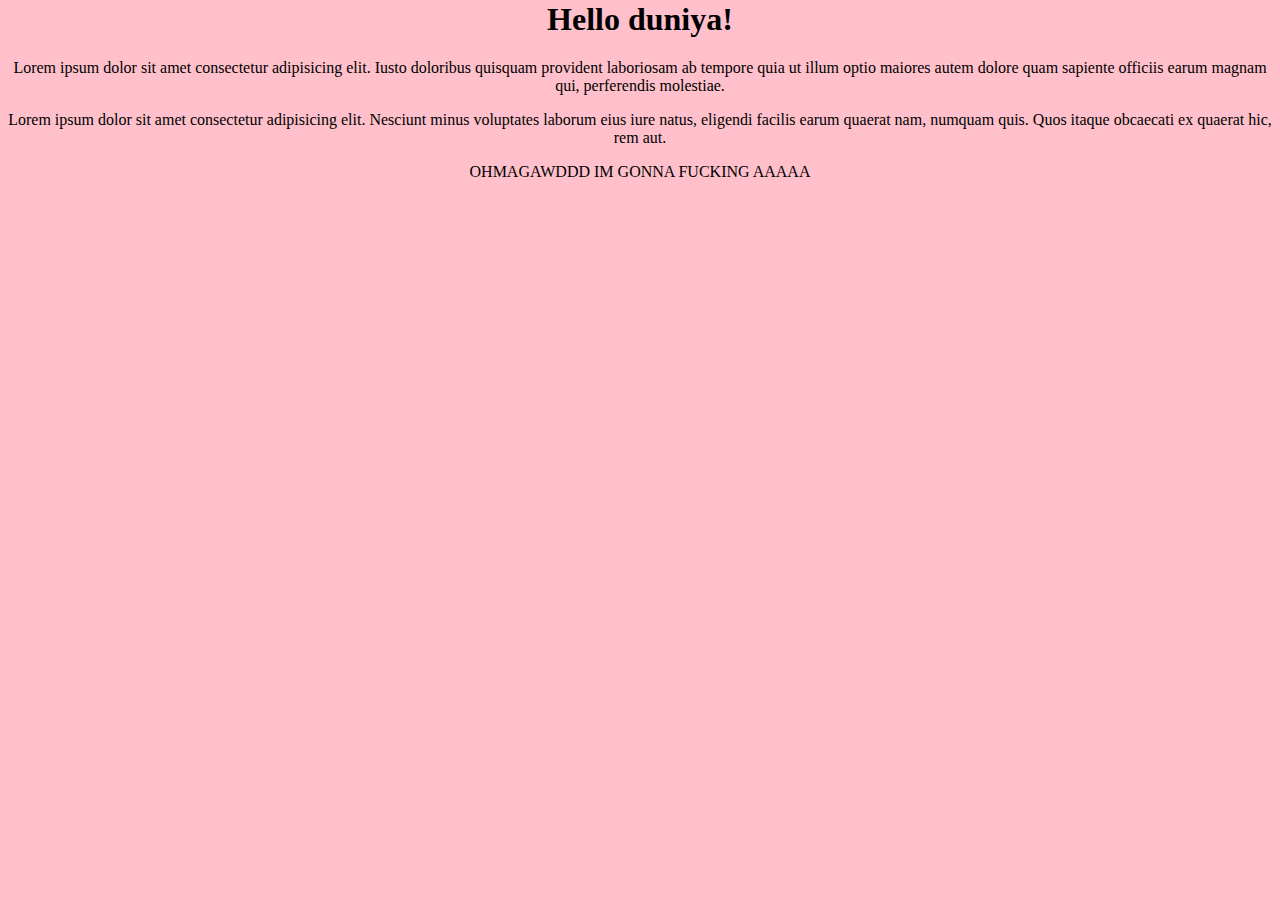
==== index.html @ 6a9a192a "iwfd" ====
<html lang="en">
<head>
    <meta charset="UTF-8">
    <meta name="viewport" content="width=device-width, initial-scale=1.0">
    <title>Document</title>
</head>
<body>
    <link rel="stylesheet" href="styles.css">
    <h1>Hello duniya!</h1>
    <p>Lorem ipsum dolor sit amet consectetur adipisicing elit. Iusto doloribus quisquam provident laboriosam ab tempore quia ut illum optio maiores autem dolore quam sapiente officiis earum magnam qui, perferendis molestiae.</p>
    <p>Lorem ipsum dolor sit amet consectetur adipisicing elit. Nesciunt minus voluptates laborum eius iure natus, eligendi facilis earum quaerat nam, numquam quis. Quos itaque obcaecati ex quaerat hic, rem aut.</p>
    <p>OHMAGAWDDD IM GONNA FUCKING AAAAA</p>
    
</body>
</html>
---- styles.css ----
body {
    margin: 1;
    background-color: pink;
    text-align: center;
}
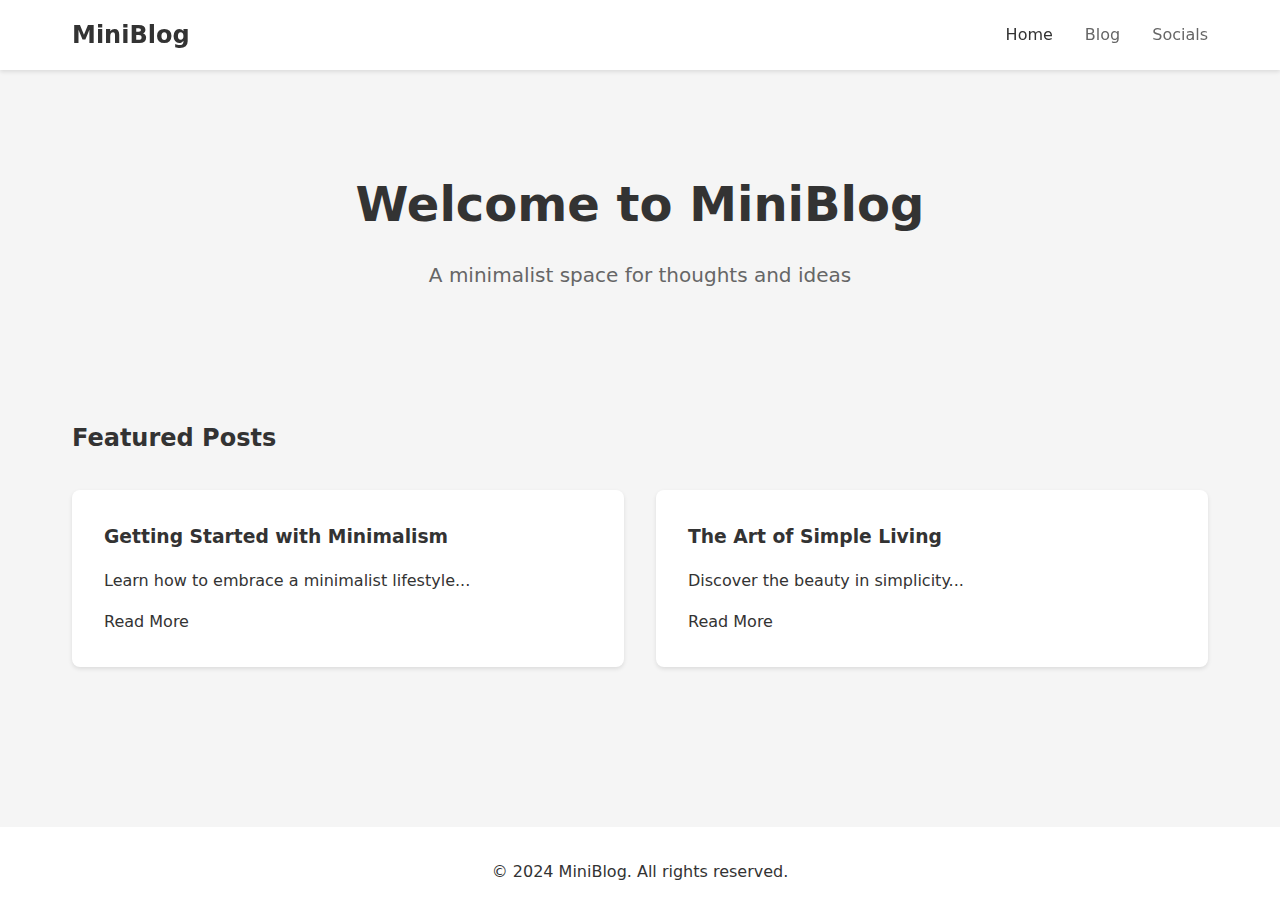
==== commit 1a76348c: "atarashi_website" ====
--- a/index.html
+++ b/index.html
@@ -1,15 +1,48 @@
+<!DOCTYPE html>
 <html lang="en">
 <head>
     <meta charset="UTF-8">
     <meta name="viewport" content="width=device-width, initial-scale=1.0">
-    <title>Document</title>
+    <title>Minimalist Blog</title>
+    <link rel="stylesheet" href="style.css">
 </head>
 <body>
-    <link rel="stylesheet" href="styles.css">
-    <h1>Hello duniya!</h1>
-    <p>Lorem ipsum dolor sit amet consectetur adipisicing elit. Iusto doloribus quisquam provident laboriosam ab tempore quia ut illum optio maiores autem dolore quam sapiente officiis earum magnam qui, perferendis molestiae.</p>
-    <p>Lorem ipsum dolor sit amet consectetur adipisicing elit. Nesciunt minus voluptates laborum eius iure natus, eligendi facilis earum quaerat nam, numquam quis. Quos itaque obcaecati ex quaerat hic, rem aut.</p>
-    <p>OHMAGAWDDD IM GONNA FUCKING AAAAA</p>
-    
+    <nav>
+        <div class="nav-container">
+            <h1 class="logo">MiniBlog</h1>
+            <ul class="nav-links">
+                <li><a href="index.html" class="active">Home</a></li>
+                <li><a href="blog.html">Blog</a></li>
+                <li><a href="socials.html">Socials</a></li>
+            </ul>
+        </div>
+    </nav>
+
+    <main>
+        <section class="hero">
+            <h1>Welcome to MiniBlog</h1>
+            <p>A minimalist space for thoughts and ideas</p>
+        </section>
+
+        <section class="featured">
+            <h2>Featured Posts</h2>
+            <div class="post-grid">
+                <article class="post-card">
+                    <h3>Getting Started with Minimalism</h3>
+                    <p>Learn how to embrace a minimalist lifestyle...</p>
+                    <a href="blog.html" class="read-more">Read More</a>
+                </article>
+                <article class="post-card">
+                    <h3>The Art of Simple Living</h3>
+                    <p>Discover the beauty in simplicity...</p>
+                    <a href="blog.html" class="read-more">Read More</a>
+                </article>
+            </div>
+        </section>
+    </main>
+
+    <footer>
+        <p>&copy; 2024 MiniBlog. All rights reserved.</p>
+    </footer>
 </body>
 </html>--- a/style.css
+++ b/style.css
@@ -0,0 +1,176 @@
+/* Reset and base styles */
+* {
+    margin: 0;
+    padding: 0;
+    box-sizing: border-box;
+}
+
+body {
+    font-family: 'Inter', system-ui, -apple-system, sans-serif;
+    line-height: 1.6;
+    color: #333;
+    background-color: #f5f5f5;
+}
+
+/* Navigation */
+nav {
+    background-color: white;
+    box-shadow: 0 2px 4px rgba(0,0,0,0.1);
+    padding: 1rem 0;
+    position: sticky;
+    top: 0;
+    z-index: 1000;
+}
+
+.nav-container {
+    max-width: 1200px;
+    margin: 0 auto;
+    padding: 0 2rem;
+    display: flex;
+    justify-content: space-between;
+    align-items: center;
+}
+
+.logo {
+    font-size: 1.5rem;
+    font-weight: 700;
+    color: #333;
+}
+
+.nav-links {
+    display: flex;
+    gap: 2rem;
+    list-style: none;
+}
+
+.nav-links a {
+    text-decoration: none;
+    color: #666;
+    font-weight: 500;
+    transition: color 0.3s ease;
+}
+
+.nav-links a:hover,
+.nav-links a.active {
+    color: #333;
+}
+
+/* Main content */
+main {
+    max-width: 1200px;
+    margin: 0 auto;
+    padding: 2rem;
+}
+
+/* Hero section */
+.hero {
+    text-align: center;
+    padding: 4rem 0;
+}
+
+.hero h1 {
+    font-size: 3rem;
+    margin-bottom: 1rem;
+}
+
+.hero p {
+    font-size: 1.25rem;
+    color: #666;
+}
+
+/* Featured posts */
+.featured {
+    margin: 4rem 0;
+}
+
+.post-grid {
+    display: grid;
+    grid-template-columns: repeat(auto-fit, minmax(300px, 1fr));
+    gap: 2rem;
+    margin-top: 2rem;
+}
+
+.post-card {
+    background: white;
+    padding: 2rem;
+    border-radius: 8px;
+    box-shadow: 0 2px 4px rgba(0,0,0,0.1);
+}
+
+.post-card h3 {
+    margin-bottom: 1rem;
+}
+
+/* Blog posts */
+.blog-post {
+    background: white;
+    padding: 2rem;
+    border-radius: 8px;
+    box-shadow: 0 2px 4px rgba(0,0,0,0.1);
+    margin-bottom: 2rem;
+}
+
+.post-meta {
+    color: #666;
+    font-size: 0.9rem;
+    margin-bottom: 1rem;
+}
+
+/* Social links */
+.social-links {
+    display: grid;
+    grid-template-columns: repeat(auto-fit, minmax(250px, 1fr));
+    gap: 2rem;
+    margin-top: 2rem;
+}
+
+.social-card {
+    background: white;
+    padding: 2rem;
+    border-radius: 8px;
+    box-shadow: 0 2px 4px rgba(0,0,0,0.1);
+    text-decoration: none;
+    color: #333;
+    transition: transform 0.3s ease;
+}
+
+.social-card:hover {
+    transform: translateY(-5px);
+}
+
+/* Footer */
+footer {
+    text-align: center;
+    padding: 2rem;
+    background: white;
+    margin-top: 4rem;
+}
+
+/* Utility classes */
+.read-more {
+    display: inline-block;
+    margin-top: 1rem;
+    color: #333;
+    text-decoration: none;
+    font-weight: 500;
+}
+
+.read-more:hover {
+    text-decoration: underline;
+}
+
+/* Responsive design */
+@media (max-width: 768px) {
+    .nav-container {
+        flex-direction: column;
+        gap: 1rem;
+    }
+
+    .nav-links {
+        gap: 1rem;
+    }
+
+    .hero h1 {
+        font-size: 2rem;
+    }
+}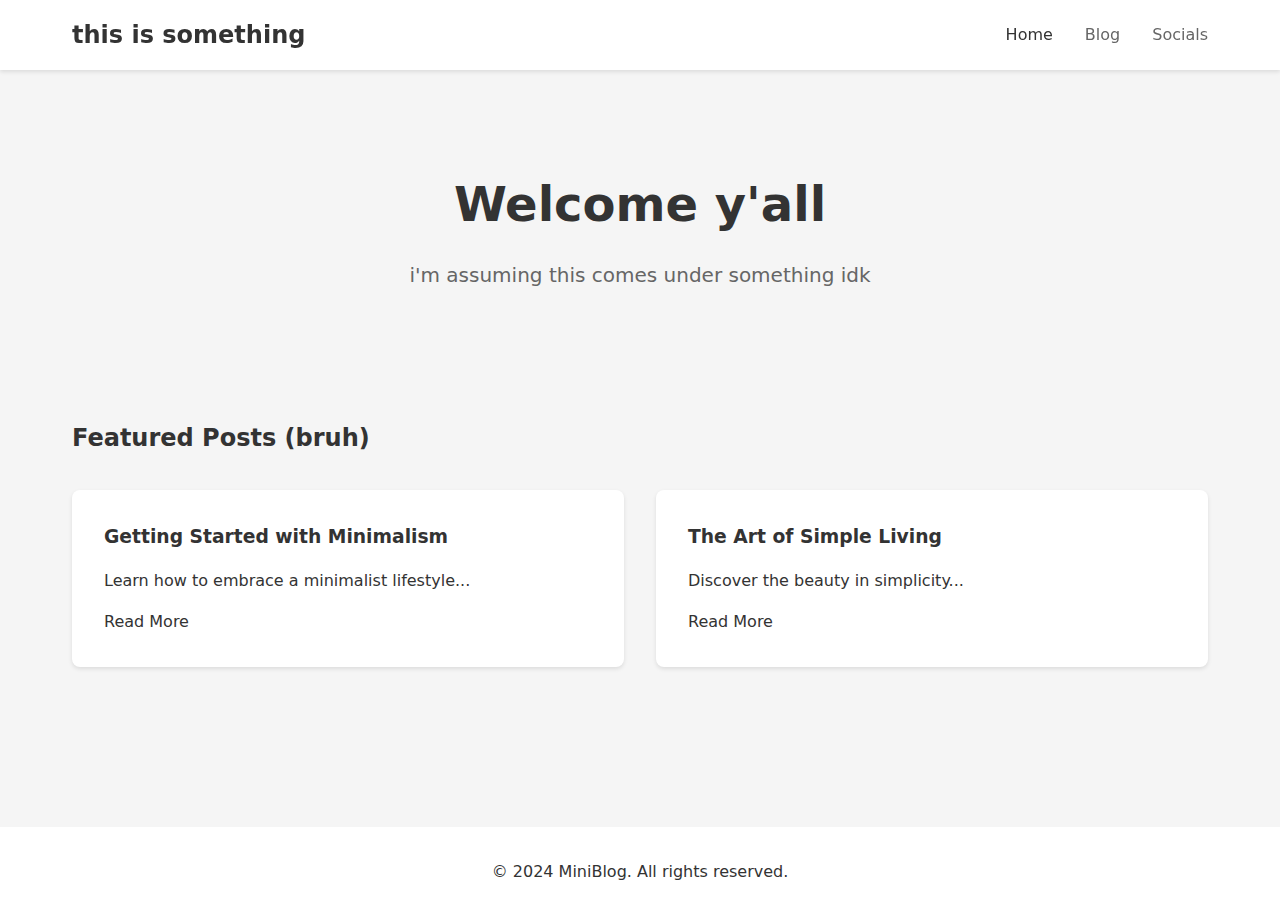
==== commit d2ecf33a: "real" ====
--- a/index.html
+++ b/index.html
@@ -3,13 +3,13 @@
 <head>
     <meta charset="UTF-8">
     <meta name="viewport" content="width=device-width, initial-scale=1.0">
-    <title>Minimalist Blog</title>
+    <title>Skye's blog and CTF Write-up's</title>
     <link rel="stylesheet" href="style.css">
 </head>
 <body>
     <nav>
         <div class="nav-container">
-            <h1 class="logo">MiniBlog</h1>
+            <h1 class="logo">this is something</h1>
             <ul class="nav-links">
                 <li><a href="index.html" class="active">Home</a></li>
                 <li><a href="blog.html">Blog</a></li>
@@ -20,12 +20,12 @@
 
     <main>
         <section class="hero">
-            <h1>Welcome to MiniBlog</h1>
-            <p>A minimalist space for thoughts and ideas</p>
+            <h1>Welcome y'all</h1>
+            <p>i'm assuming this comes under something idk</p>
         </section>
 
         <section class="featured">
-            <h2>Featured Posts</h2>
+            <h2>Featured Posts (bruh)</h2>
             <div class="post-grid">
                 <article class="post-card">
                     <h3>Getting Started with Minimalism</h3>
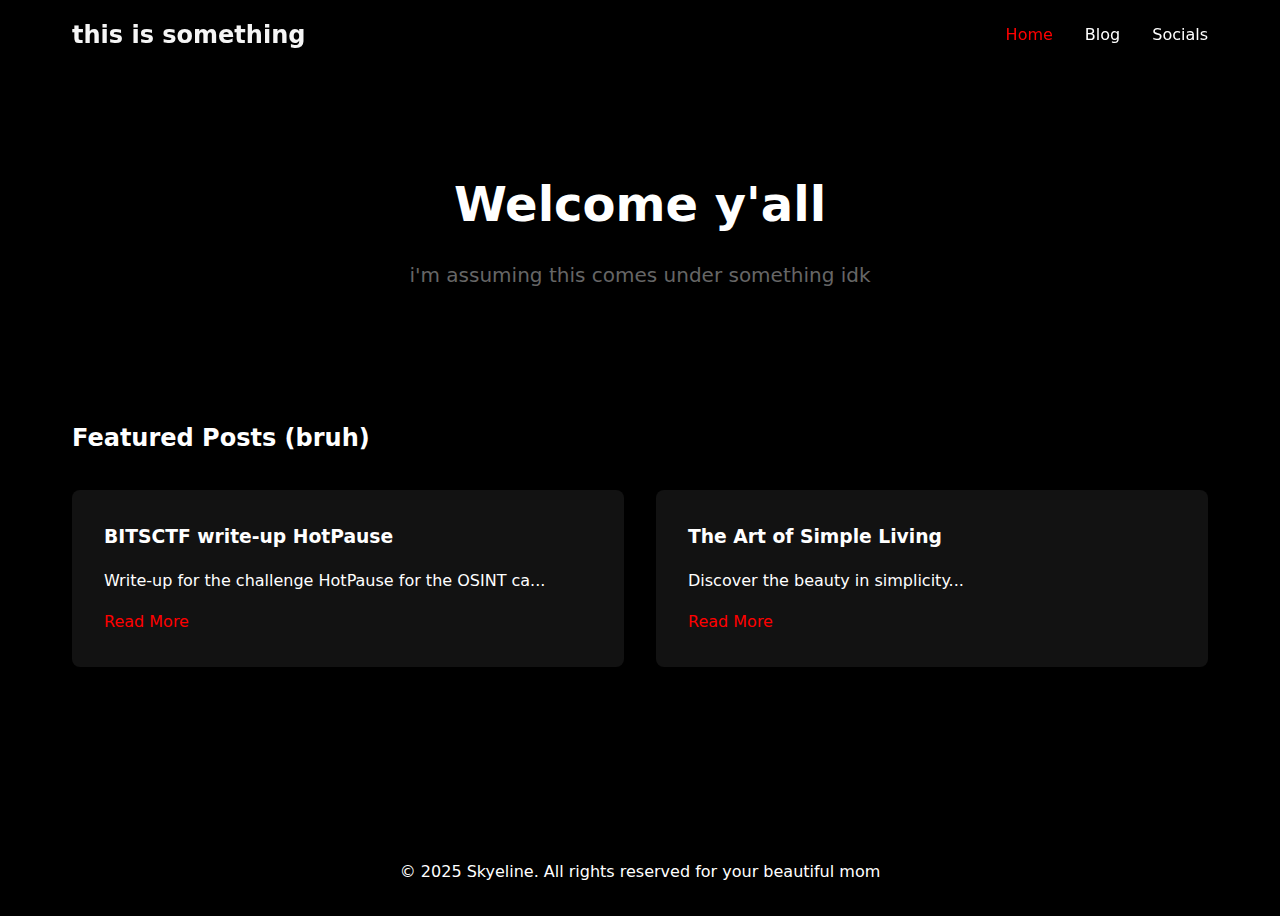
==== commit be5b8d91: "added one writeup + dark mode" ====
--- a/index.html
+++ b/index.html
@@ -3,7 +3,7 @@
 <head>
     <meta charset="UTF-8">
     <meta name="viewport" content="width=device-width, initial-scale=1.0">
-    <title>Skye's blog and CTF Write-up's</title>
+    <title>Skyeline</title>
     <link rel="stylesheet" href="style.css">
 </head>
 <body>
@@ -28,8 +28,8 @@
             <h2>Featured Posts (bruh)</h2>
             <div class="post-grid">
                 <article class="post-card">
-                    <h3>Getting Started with Minimalism</h3>
-                    <p>Learn how to embrace a minimalist lifestyle...</p>
+                    <h3>BITSCTF write-up HotPause</h3>
+                    <p>Write-up for the challenge HotPause for the OSINT ca...</p>
                     <a href="blog.html" class="read-more">Read More</a>
                 </article>
                 <article class="post-card">
@@ -42,7 +42,7 @@
     </main>
 
     <footer>
-        <p>&copy; 2024 MiniBlog. All rights reserved.</p>
+        <p>&copy; 2025 Skyeline. All rights reserved for your beautiful mom </p>
     </footer>
 </body>
 </html>--- a/style.css
+++ b/style.css
@@ -8,13 +8,13 @@
 body {
     font-family: 'Inter', system-ui, -apple-system, sans-serif;
     line-height: 1.6;
-    color: #333;
-    background-color: #f5f5f5;
+    color: white;
+    background-color: black;
 }
 
 /* Navigation */
 nav {
-    background-color: white;
+    background-color: black;
     box-shadow: 0 2px 4px rgba(0,0,0,0.1);
     padding: 1rem 0;
     position: sticky;
@@ -34,7 +34,7 @@
 .logo {
     font-size: 1.5rem;
     font-weight: 700;
-    color: #333;
+    color: whitesmoke;
 }
 
 .nav-links {
@@ -45,14 +45,14 @@
 
 .nav-links a {
     text-decoration: none;
-    color: #666;
+    color: white;
     font-weight: 500;
     transition: color 0.3s ease;
 }
 
 .nav-links a:hover,
 .nav-links a.active {
-    color: #333;
+    color: red;
 }
 
 /* Main content */
@@ -60,6 +60,16 @@
     max-width: 1200px;
     margin: 0 auto;
     padding: 2rem;
+}
+/* Lazy spacing */
+.hidden-text {
+    display: none;
+    white-space: pre-line;
+}
+/* code larger */
+
+code {
+    font-size: 1.3em; /* Slightly larger */
 }
 
 /* Hero section */
@@ -91,7 +101,7 @@
 }
 
 .post-card {
-    background: white;
+    background: rgb(18, 18, 18);
     padding: 2rem;
     border-radius: 8px;
     box-shadow: 0 2px 4px rgba(0,0,0,0.1);
@@ -103,12 +113,34 @@
 
 /* Blog posts */
 .blog-post {
-    background: white;
+    background: rgb(18, 18, 18);
     padding: 2rem;
     border-radius: 8px;
     box-shadow: 0 2px 4px rgba(0,0,0,0.1);
     margin-bottom: 2rem;
 }
+/* Blog image */
+.blog-image {
+    width: 100%; 
+    max-width: 100%; 
+    height: auto; 
+    border-radius: 8px; 
+}
+/* spoiler similar to discord */
+.spoiler {
+    background-color: black; 
+    color: black; 
+    padding: 2px 5px;
+    border-radius: 4px;
+    cursor: pointer;
+    transition: color 0.5s ease;
+}
+/* reveals spoiler */
+.spoiler.revealed {
+    color: white; 
+    background-color: transparent; 
+}
+
 
 .post-meta {
     color: #666;
@@ -125,7 +157,7 @@
 }
 
 .social-card {
-    background: white;
+    background: black;
     padding: 2rem;
     border-radius: 8px;
     box-shadow: 0 2px 4px rgba(0,0,0,0.1);
@@ -142,7 +174,7 @@
 footer {
     text-align: center;
     padding: 2rem;
-    background: white;
+    background: black;
     margin-top: 4rem;
 }
 
@@ -150,13 +182,17 @@
 .read-more {
     display: inline-block;
     margin-top: 1rem;
-    color: #333;
+    color: red;
     text-decoration: none;
     font-weight: 500;
 }
 
 .read-more:hover {
     text-decoration: underline;
+}
+h6{
+    font-weight: normal;
+    color: rgb(44, 43, 43);
 }
 
 /* Responsive design */
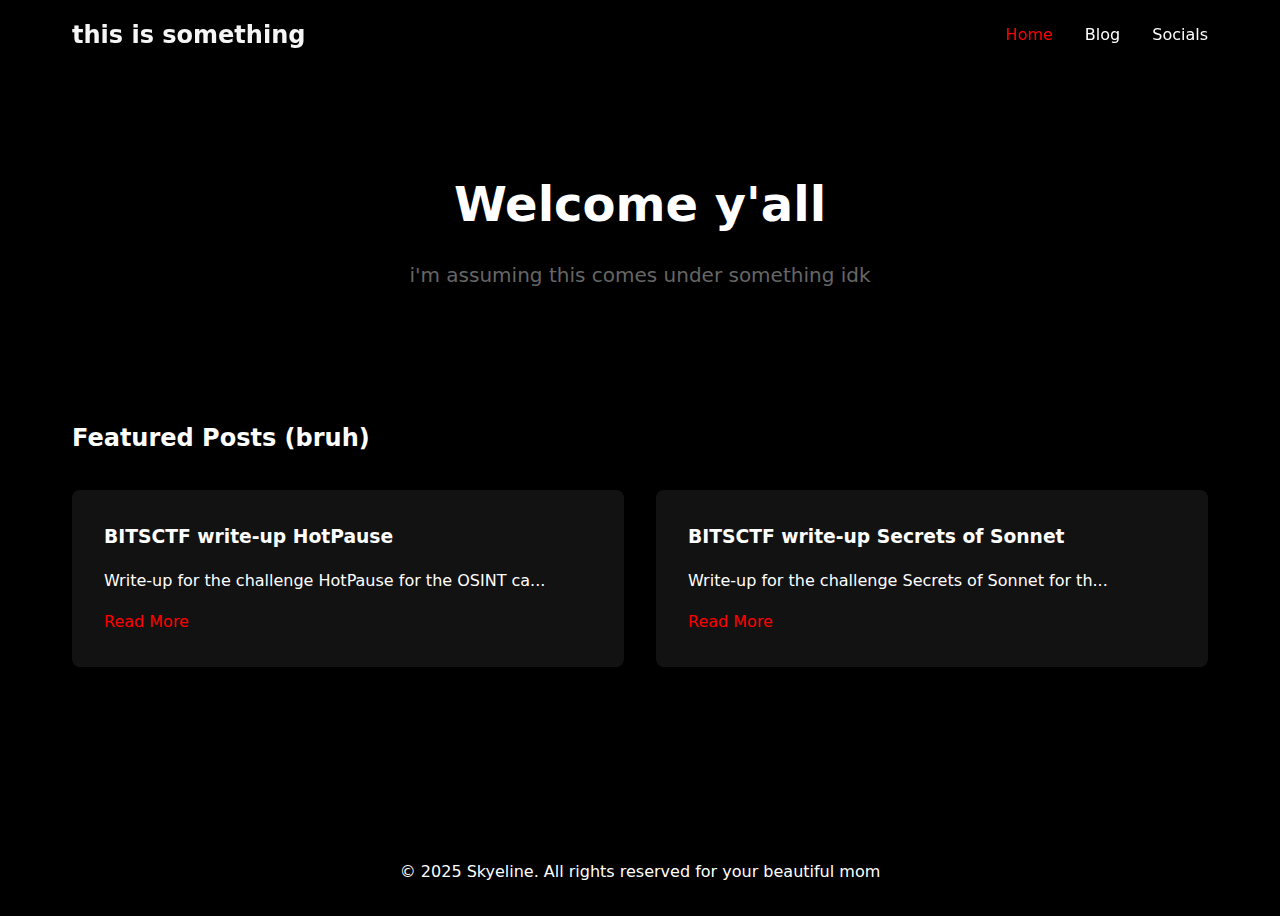
==== commit 39519901: "written both write-ups" ====
--- a/index.html
+++ b/index.html
@@ -33,8 +33,8 @@
                     <a href="blog.html" class="read-more">Read More</a>
                 </article>
                 <article class="post-card">
-                    <h3>The Art of Simple Living</h3>
-                    <p>Discover the beauty in simplicity...</p>
+                    <h3>BITSCTF write-up Secrets of Sonnet</h3>
+                    <p>Write-up for the challenge Secrets of Sonnet for th...</p>
                     <a href="blog.html" class="read-more">Read More</a>
                 </article>
             </div>
--- a/style.css
+++ b/style.css
@@ -70,6 +70,9 @@
 
 code {
     font-size: 1.3em; /* Slightly larger */
+}
+code2{
+    font-size: 0.9em; /*slightly smaller */
 }
 
 /* Hero section */
